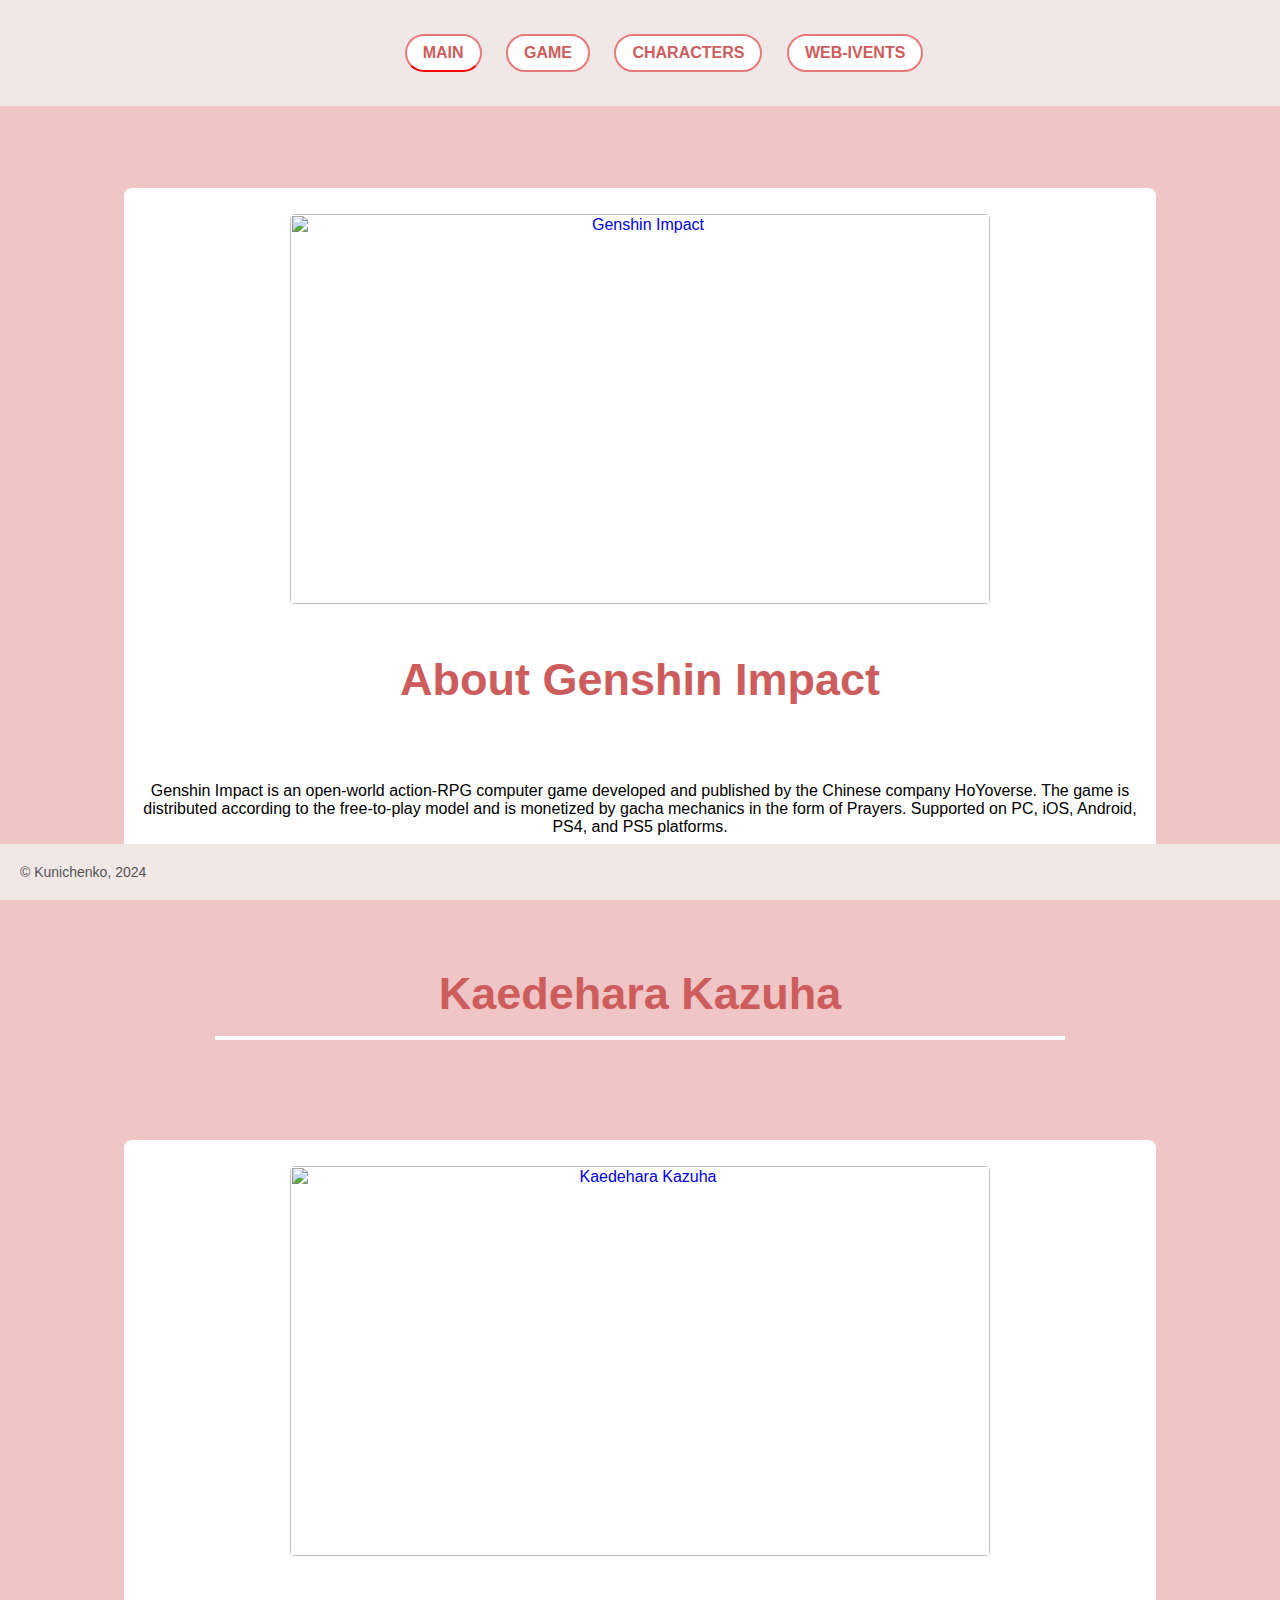
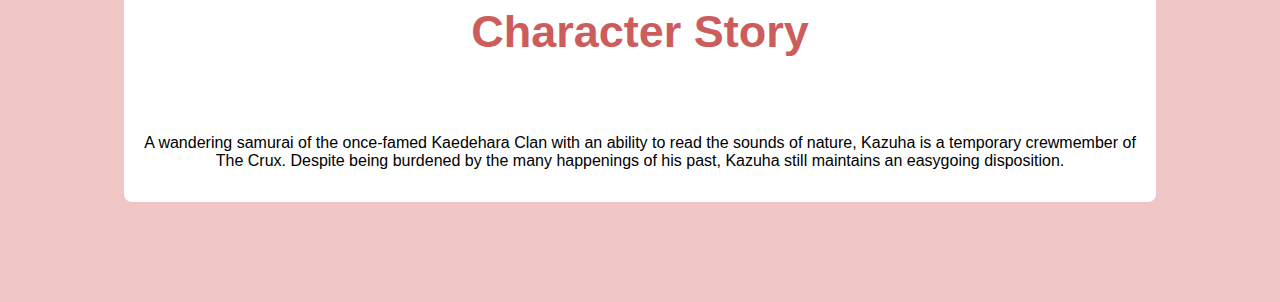
==== index.html @ 85f8b45d "Add files via upload" ====
<html>
<head>
    <title>Genshin Impact</title>
    <link rel="stylesheet" type="text/css" href="style.css">
    <link rel="icon" href="favicon.ico" type="image/x-icon">
</head>
<body>
    <div class="menu">
        <a href="index.html" class="select">Main</a>
        <a href="Game.html">Game</a>
        <a href="Characters.html">Characters</a>
        <a href="Web-ivents.html">Web-ivents</a>
    </div>

    <h1>Genshin Impact</h1>
    
    <div class="content">
        <a href="https://genshin.hoyoverse.com/ru/home">
            <img width="700" height="390" src="images/Genshin2.JPG" alt="Genshin Impact"> 
        </a>
        <h2>About Genshin Impact</h2>
        <p>Genshin Impact is an open-world action-RPG computer game developed and published by the Chinese company HoYoverse. The game is distributed according to the free-to-play model and is monetized by gacha mechanics in the form of Prayers. Supported on PC, iOS, Android, PS4, and PS5 platforms.</p>
    </div>

    <h2>Kaedehara Kazuha</h2>
    <div class="content">
        <a href="https://www.youtube.com/watch?v=zif0Lmhrivc&ab_channel=GenshinImpact">
            <img width="700" height="390" src="images/Kaz.JPG" alt="Kaedehara Kazuha">
        </a>
        <h2>Character Story</h2>
        <p>A wandering samurai of the once-famed Kaedehara Clan with an ability to read the sounds of nature, Kazuha is a temporary crewmember of The Crux. Despite being burdened by the many happenings of his past, Kazuha still maintains an easygoing disposition.</p>
    </div>

    <footer>
        © Kunichenko, 2024
    </footer>

</body>
</html>
---- style.css ----
body {
  background-color: #f0c5c5;
  font-family: sans-serif;
  margin: 0;
  padding: 0;
}

.menu {
  padding: 24px;
  text-align: center;
  background-color: #f0e7e7;
  position: fixed;
  top: 0;
  left: 0;
  width: 100%;
  z-index: 1000;
}

.menu a {
  padding: 8px 16px;
  text-decoration: none;
  text-transform: uppercase;
  border-radius: 30px;
  border: 2px solid #e87979;
  background-color: white;
  color: #CD5C5C;
  font-weight: bold;
  margin: 10px;
  display: inline-block;
}

.menu a.select {
  border-bottom: 2px solid red;
}

.menu a:hover {
  background-color: #CD5C5C;
  color: #f0e7e7;
}

h1, h2 {
  color: #CD5C5C;
  font-size: 45px;
  margin: 16px auto;
  border-bottom: 4px solid white;
  padding-bottom: 16px;
  text-align: center;
  width: 850px;
}

.content {
  padding: 16px;
  background-color: white;
  margin: 100px auto;
  max-width: 1000px;
  border-radius: 8px;
  text-align: center; /* Центрирование содержимого */
}

.content img {
  display: block;
  margin: 0 auto;
  border: 10px solid white; /* Добавляем белую рамку по умолчанию */
  transition: border-color 0.3s ease;
  border-radius: 15px;
  width: 100%; /* Устанавливаем ширину по умолчанию */
  max-width: 700px; /* Ограничиваем максимальный размер */
}

.content img:hover {
  border-color: #f38888; /* При наведении цвет рамки становится розовым */
}

.card {
  background-color: #E6C8F1;
  width: 350px; /* Уменьшаем размер карточки */
  padding: 16px;
  display: flex;
  gap: 16px;
  flex-direction: row; /* Выравнивание фотографий горизонтально */
  margin: 24px auto;
}

.card .image {
  flex: 1;
}

.card .text {
  flex: 2;
}

.card .image img {
  width: 100%;
  height: 100%;
  object-fit: cover;
}

footer {
  text-align: left;
  padding: 20px;
  font-size: 14px;
  color: #555;
  position: fixed;
  bottom: 0;
  left: 0;
  width: 100%;
  background-color: #f0e7e7;
}

@media (min-width: 601px) and (max-width: 2000px) {
  .content {
      display: flex;
      flex-direction: column;
      justify-content: center;
      gap: 24px;
  }
}
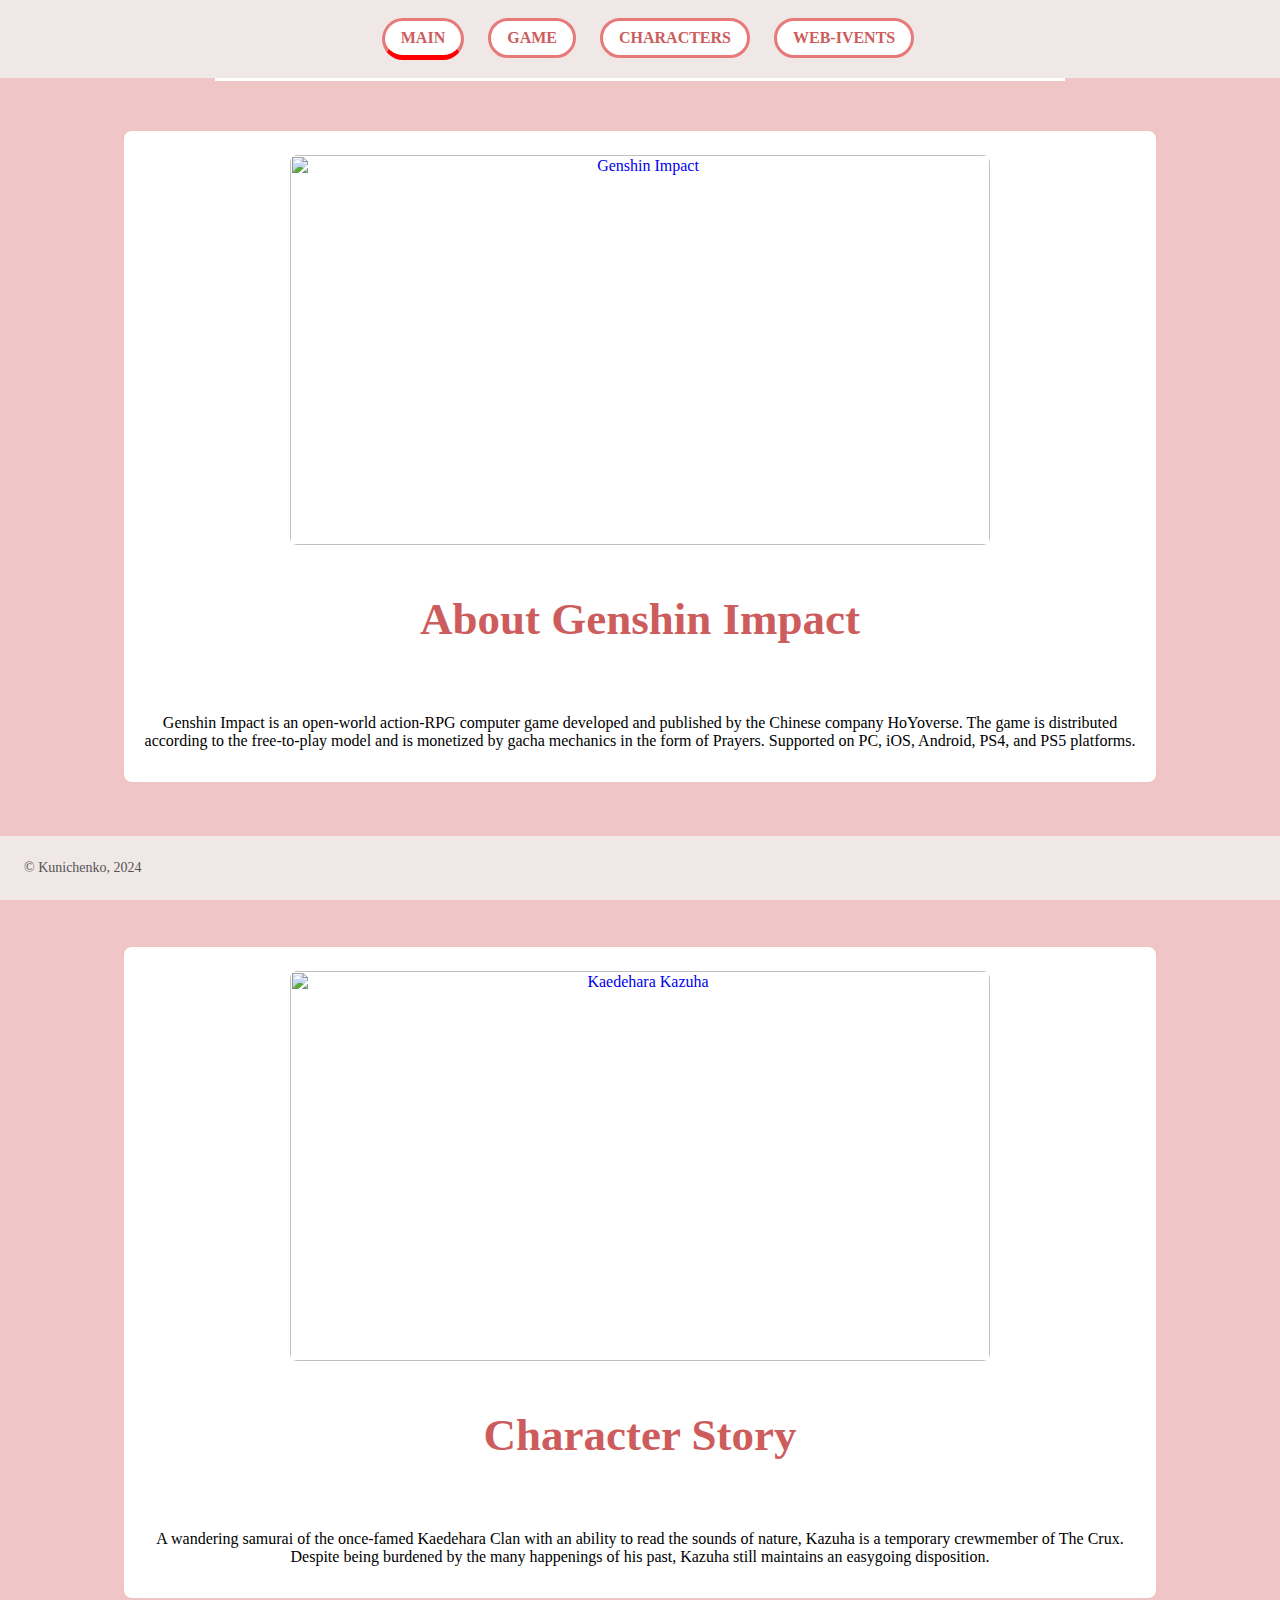
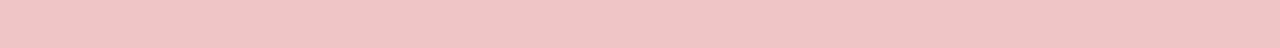
==== commit f9543d09: "Add files via upload" ====
--- a/index.html
+++ b/index.html
@@ -2,7 +2,11 @@
 <head>
     <title>Genshin Impact</title>
     <link rel="stylesheet" type="text/css" href="style.css">
-    <link rel="icon" href="favicon.ico" type="image/x-icon">
+
+ 
+<link rel="shortcut icon" href="images/x.ico" type="image/x-icon">
+
+
 </head>
 <body>
     <div class="menu">
--- a/style.css
+++ b/style.css
@@ -1,12 +1,12 @@
 body {
   background-color: #f0c5c5;
-  font-family: sans-serif;
+  font-family: Georgia;
   margin: 0;
   padding: 0;
 }
 
 .menu {
-  padding: 24px;
+  padding: 8px;
   text-align: center;
   background-color: #f0e7e7;
   position: fixed;
@@ -21,7 +21,7 @@
   text-decoration: none;
   text-transform: uppercase;
   border-radius: 30px;
-  border: 2px solid #e87979;
+  border: 3px solid #e87979;
   background-color: white;
   color: #CD5C5C;
   font-weight: bold;
@@ -30,7 +30,7 @@
 }
 
 .menu a.select {
-  border-bottom: 2px solid red;
+  border-bottom: 5px solid red;
 }
 
 .menu a:hover {
@@ -43,7 +43,7 @@
   font-size: 45px;
   margin: 16px auto;
   border-bottom: 4px solid white;
-  padding-bottom: 16px;
+  padding-bottom: 9px;
   text-align: center;
   width: 850px;
 }
@@ -51,53 +51,29 @@
 .content {
   padding: 16px;
   background-color: white;
-  margin: 100px auto;
+  margin: 50px auto;
   max-width: 1000px;
   border-radius: 8px;
-  text-align: center; /* Центрирование содержимого */
+  text-align: center; 
 }
 
 .content img {
   display: block;
   margin: 0 auto;
-  border: 10px solid white; /* Добавляем белую рамку по умолчанию */
+  border: 8px solid white;
   transition: border-color 0.3s ease;
   border-radius: 15px;
-  width: 100%; /* Устанавливаем ширину по умолчанию */
-  max-width: 700px; /* Ограничиваем максимальный размер */
+  width: 100%;
+  max-width: 700px; 
 }
 
 .content img:hover {
   border-color: #f38888; /* При наведении цвет рамки становится розовым */
 }
 
-.card {
-  background-color: #E6C8F1;
-  width: 350px; /* Уменьшаем размер карточки */
-  padding: 16px;
-  display: flex;
-  gap: 16px;
-  flex-direction: row; /* Выравнивание фотографий горизонтально */
-  margin: 24px auto;
-}
-
-.card .image {
-  flex: 1;
-}
-
-.card .text {
-  flex: 2;
-}
-
-.card .image img {
-  width: 100%;
-  height: 100%;
-  object-fit: cover;
-}
-
 footer {
   text-align: left;
-  padding: 20px;
+  padding: 24px;
   font-size: 14px;
   color: #555;
   position: fixed;
